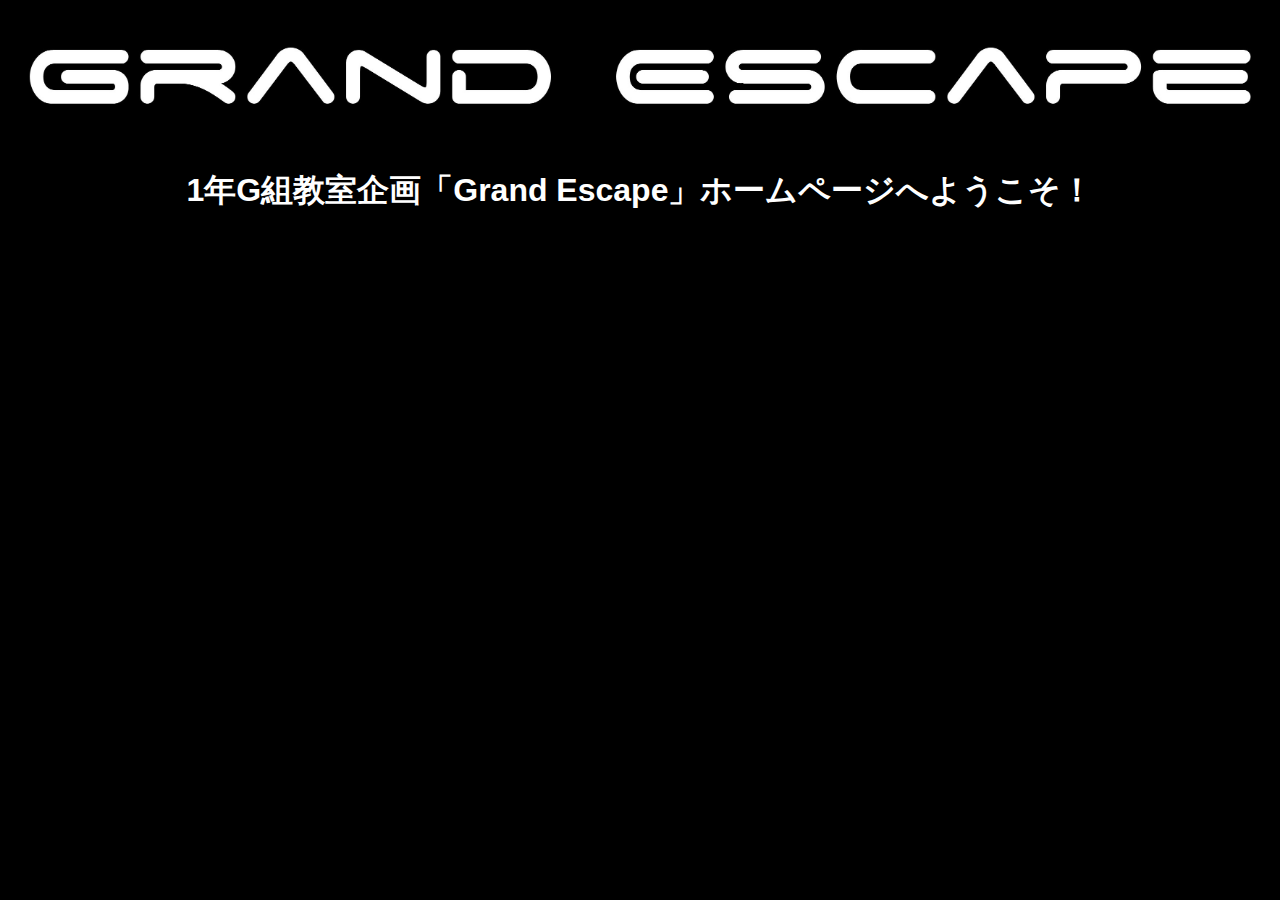
==== index.html @ a7abb91e "first commit" ====
<!DOCTYPE html>
<html lang="jp">
<head>
    <meta charset="UTF-8">
    <meta name="viewport" content="width=device-width, initial-scale=1.0">
    <link href="main.css" type="text/css" rel="stylesheet">
    <link rel="icon" href="lib/g.ico">
    <title>Grand Escape</title>
</head>
<body>
    <header>
        <nav>
            <a href="index.html"><img src="lib/gesc.jpg"/></a> 
        </nav>
        <h1>1年G組教室企画「Grand Escape」ホームページへようこそ！</h1>
    </header>
    <div id="info"></div>
</body>
</html>
---- main.css ----
body {
    background-color: black;
    color: white;
    font-family: "游ゴシック", "ヒラギノ角ゴ ProN", sans-serif;
}
header h1{
    text-align: center;
}
nav img{
    display: block;
    margin-left: auto;
    margin-right: auto;
    width:100%;
}
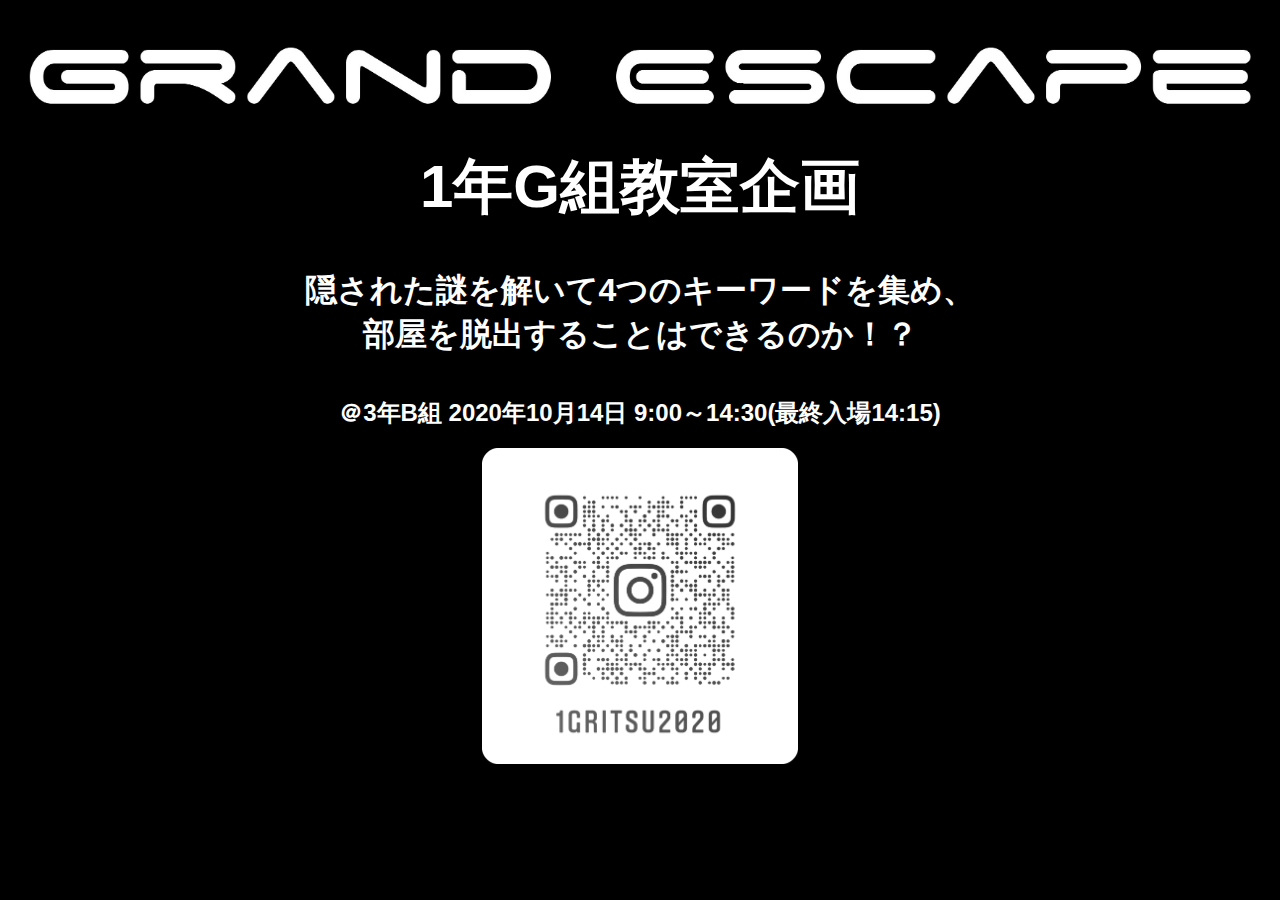
==== commit 37ff3755: "Added info to index.html" ====
--- a/index.html
+++ b/index.html
@@ -12,8 +12,12 @@
         <nav>
             <a href="index.html"><img src="lib/gesc.jpg"/></a> 
         </nav>
-        <h1>1年G組教室企画「Grand Escape」ホームページへようこそ！</h1>
+        <h1>1年G組教室企画</h1>
     </header>
-    <div id="info"></div>
+    <div id="info">
+        <h1>隠された謎を解いて4つのキーワードを集め、<br>部屋を脱出することはできるのか！？</h1>
+        <h2>＠3年B組   2020年10月14日  9:00～14:30(最終入場14:15)</h2>
+        <img src="lib/instagram.png">
+    </div>
 </body>
 </html>--- a/main.css
+++ b/main.css
@@ -5,10 +5,22 @@
 }
 header h1{
     text-align: center;
+    font-size: 60px;
+    margin-top:0px;
 }
 nav img{
     display: block;
     margin-left: auto;
     margin-right: auto;
+    margin-bottom: 0px;
     width:100%;
-}+}
+#info {
+    text-align: center;
+}
+#info h2{
+    margin-top:40px;
+}
+#info img{
+    width: 25%;
+}
